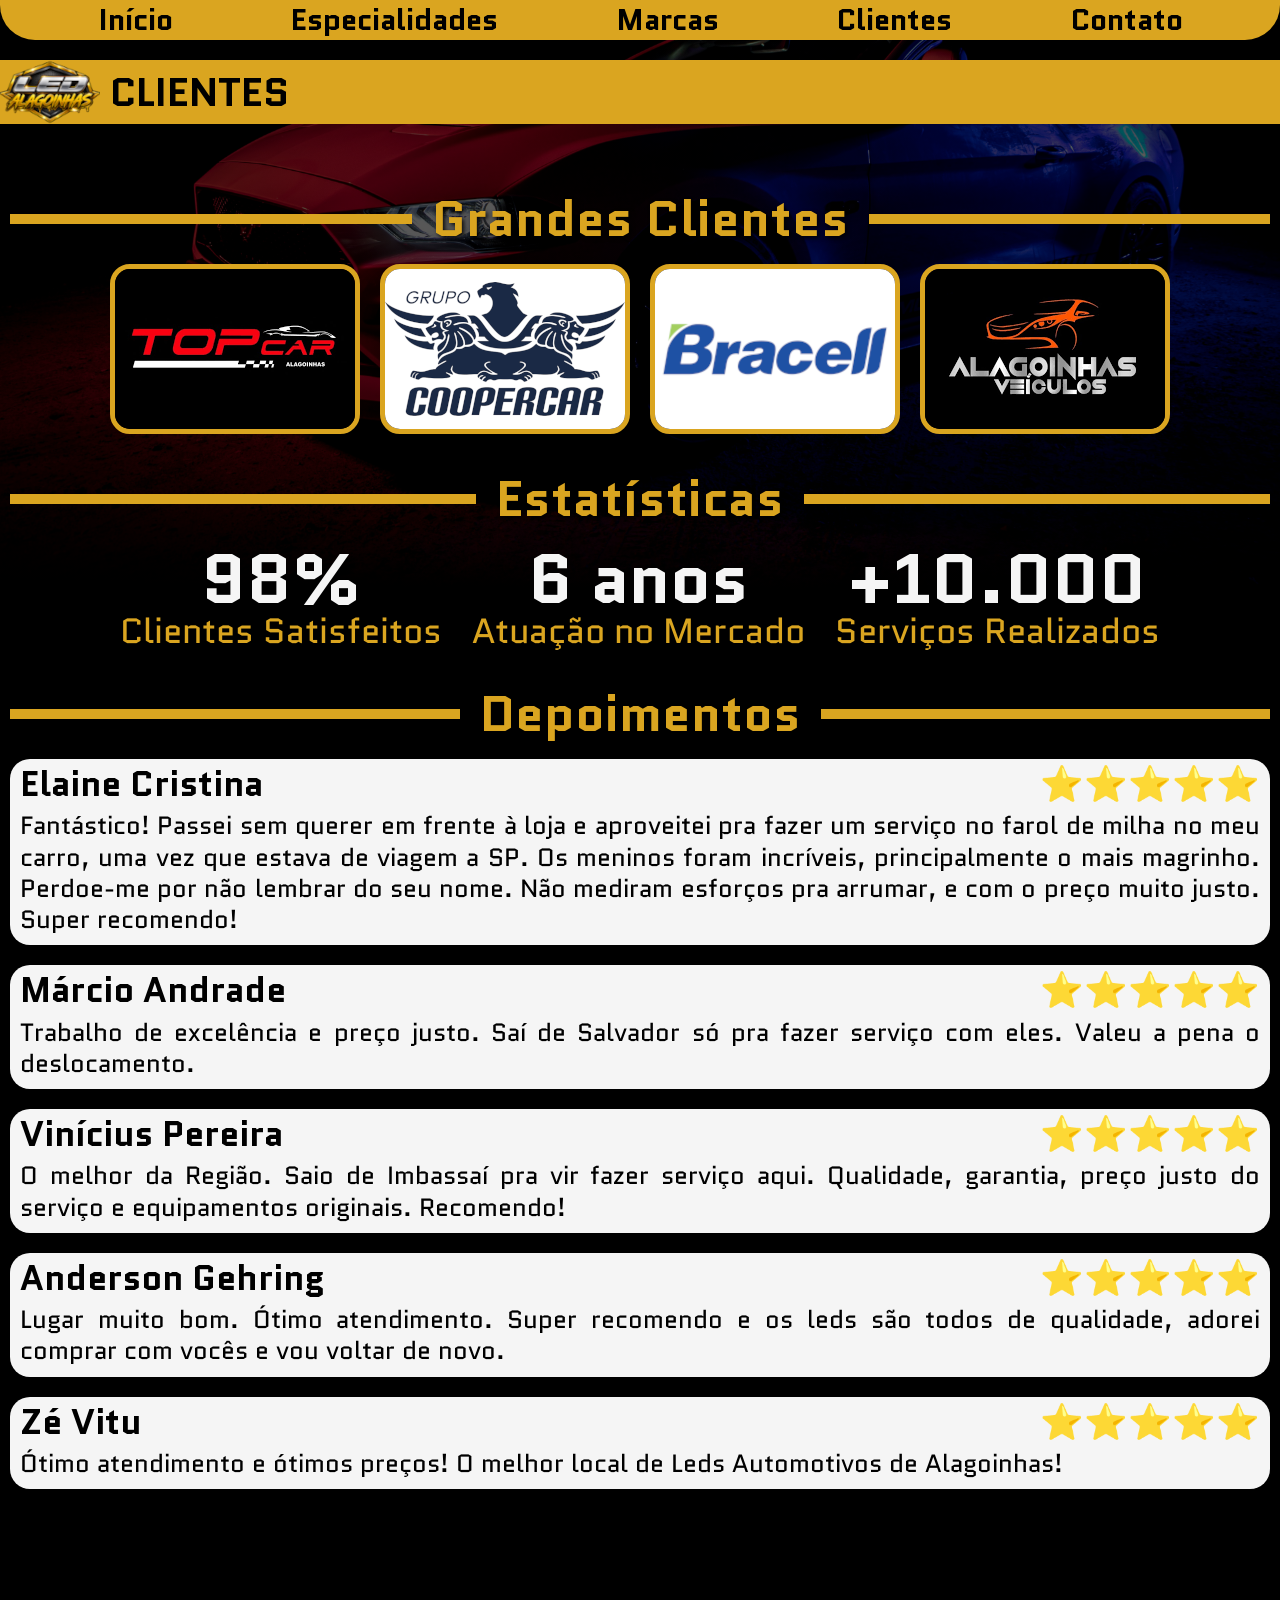
==== clientes.html @ 78540478 "Finalização Código" ====
<!DOCTYPE html>
<html lang="pt-br">
<head>
    <meta charset="UTF-8">
    <meta name="viewport" content="width=device-width, initial-scale=1.0">
    <title>LED Alagoinhas</title>
    <link rel="shortcut icon" href="favicon.ico" type="image/x-icon">
    <link rel="stylesheet" href="reset.css">
    <link rel="stylesheet" href="style.css">
    <link rel="stylesheet" href="clients.css">
    <link rel="stylesheet" href="https://fonts.googleapis.com/css2?family=Material+Symbols+Outlined:opsz,wght,FILL,GRAD@20..48,100..700,0..1,-50..200&icon_names=menu,thumb_up" />
</head>
<body>
    <header class="site-header">
        <nav class="site-header__menu-desktop">
            <li><a href="index.html" class="site-header__menu-desktop__link">Início</a></li>
            <li><a href="especialidades.html" class="site-header__menu-desktop__link">Especialidades</a></li>
            <li><a href="marcas.html" class="site-header__menu-desktop__link">Marcas</a></li>
            <li><a href="clientes.html" class="site-header__menu-desktop__link">Clientes</a></li>
            <li><a href="contato.html" class="site-header__menu-desktop__link">Contato</a></li>
        </nav>
        <input type="checkbox" id="menu-toggle" class="menu-checkbox">
        <label for="menu-toggle" class="site-header__menu-label">
            <span class="material-symbols-outlined" id="site-header__menu-icon" style="color: black;text-shadow: none">menu</span>
        </label>
        <nav class="site-header__menu">
            <label for="menu-toggle" class="site-header__close-btn">×</label>
            <li><a href="index.html" class="site-header__menu__link">Início</a></li>
            <li><a href="especialidades.html" class="site-header__menu__link">Especialidades</a></li>
            <li><a href="marcas.html" class="site-header__menu__link">Marcas</a></li>
            <li><a href="clientes.html" class="site-header__menu__link">Clientes</a></li>
            <li><a href="contato.html" class="site-header__menu__link">Contato</a></li>
        </nav>
        <div class="site-header__nav-title">
            <img class="site-header__logo-mini.png" src="assets/logo-mini.png" alt="Logo da LED Alagoinhas">
            <h1>CLIENTES</h1>
        </div>
    </header>
    <section class="clients">
        <div class="clients__title-container">
            <hr><h2>Grandes Clientes</h2><hr>
        </div>
        <div class="clients__logo-container">
            <img class="clients__logo" alt="Logo da Top Car Alagoinhas" src="assets/topcar.png">
            <img class="clients__logo" alt="Logo do Grupo Coopercar" src="assets/coopercar.png">
            <img class="clients__logo" alt="Logo da Bracell" src="assets/bracell.png">
            <img class="clients__logo" alt="Logo da Alagoinhas Veículos" src="assets/alagoinhas-veiculos.png">
        </div>
        <div class="clients__title-container">
            <hr><h2>Estatísticas</h2><hr>
        </div>
        <div class="clients__container-cards">
            <article class="clients__card">
                    <span class="clients__number">98%</span>
                    <p class="clients__text">Clientes Satisfeitos</p>
            </article>
            <article class="clients__card">
                    <span class="clients__number">6 anos</span>
                    <p class="clients__text">Atuação no Mercado</p>
            </article>
            <article class="clients__card">
                    <span class="clients__number">+10.000</span>
                    <p class="clients__text">Serviços Realizados</p>
            </article>
        </div>
        <div class="clients__title-container">
            <hr><h2>Depoimentos</h2><hr>
        </div>
        <div class="testimonial__container">
            <div class="testimonial__card">
                <div class="testimonial__card-title">
                    <h3>Elaine Cristina</h3>
                    <p>⭐⭐⭐⭐⭐</p>
                </div>
                <p>Fantástico! Passei sem querer em frente à loja e aproveitei pra fazer um serviço no farol de milha no meu carro, uma vez que estava de viagem a SP. Os meninos foram incríveis, principalmente o mais magrinho. Perdoe-me por não lembrar do seu nome. Não mediram esforços pra arrumar, e com o preço muito justo. Super recomendo!</p>
            </div>
            <div class="testimonial__card">
                <div class="testimonial__card-title">
                    <h3>Márcio Andrade</h3>
                    <p>⭐⭐⭐⭐⭐</p>
                </div>
                <p>Trabalho de excelência e preço justo. Saí de Salvador só pra fazer serviço com eles. Valeu a pena o deslocamento.</p>
            </div>
            <div class="testimonial__card">
                <div class="testimonial__card-title">
                    <h3>Vinícius Pereira</h3>
                    <p>⭐⭐⭐⭐⭐</p>
                </div>
                <p>O melhor da Região. Saio de Imbassaí pra vir fazer serviço aqui. Qualidade, garantia, preço justo do serviço e equipamentos originais. Recomendo!</p>
            </div>
            <div class="testimonial__card">
                <div class="testimonial__card-title">
                    <h3>Anderson Gehring</h3>
                    <p>⭐⭐⭐⭐⭐</p>
                </div>
                <p>Lugar muito bom. Ótimo atendimento. Super recomendo e os leds são todos de qualidade, adorei comprar com vocês e vou voltar de novo.</p>
            </div>
            <div class="testimonial__card">
                <div class="testimonial__card-title">
                    <h3>Zé Vitu</h3>
                    <p>⭐⭐⭐⭐⭐</p>
                </div>
                <p>Ótimo atendimento e ótimos preços! O melhor local de Leds Automotivos de Alagoinhas!</p>
            </div>
        </div>
    </section>
</body>
</html>
---- style.css ----
@import url('https://fonts.googleapis.com/css2?family=Quantico:ital,wght@0,400;0,700;1,400;1,700&display=swap');

.quantico-regular {
  font-family: "Quantico", sans-serif;
  font-weight: 400;
  font-style: normal;
}

.quantico-bold {
  font-family: "Quantico", sans-serif;
  font-weight: 700;
  font-style: normal;
}

.quantico-regular-italic {
  font-family: "Quantico", sans-serif;
  font-weight: 400;
  font-style: italic;
}

.quantico-bold-italic {
  font-family: "Quantico", sans-serif;
  font-weight: 700;
  font-style: italic;
}

.material-symbols-outlined {
  font-variation-settings:
  'FILL' 0,
  'wght' 400,
  'GRAD' 0,
  'opsz' 24
}

body {
    font-family: "Quantico";
    color: whitesmoke;
    font-size: 1.25em;
    background-color: black;
    background-image: linear-gradient(rgba(0, 0, 0, 0.5), rgba(0, 0, 0, 0.5)), url(assets/fundo-celular.png);
    background-repeat: no-repeat;
    background-size: contain;
    width: 100%;
    padding-bottom: 100px;
}

header {
    text-align: center;
    max-width: 1680px;
    margin: auto;
}

.menu-checkbox {
    display: none;
    margin-top: 50px;
}

.menu-checkbox:checked ~ .site-header__menu {
    display: block;
}

.menu-checkbox:checked ~ .site-header__menu-label {
    display: none;
}

.site-header__close-btn {
    position: absolute;
    top: 5px;
    right: 15px;
    font-size: 45px;
    color: goldenrod;
    cursor: pointer;
    text-shadow: 2px 2px 4px rgba(0, 0, 0, 0.9);
}

.site-header__menu-label {
    cursor: pointer;
    position: absolute;
    z-index: 3;
    top: 0;
    right: 0;
}

#site-header__menu-icon {
    color: #daa520;
    font-size: 48px;
    text-shadow: 2px 2px 4px rgba(0, 0, 0, 0.9);
    padding: 5px;
    position: absolute;
    z-index: 1;
    right: 0;
    top: 0;
}

.site-header__menu {
    background-color: rgba(0, 0, 0, 0.747);
    height: 100%;
    width: 100%;
    position: fixed;
    z-index: 2;
    display: none;
}

.site-header__menu li {
    padding: 15px 0;
    border-right: 5px solid goldenrod;
    margin: 15px 0;
}

.site-header__menu__link {
    text-decoration: none;
    color: goldenrod;
    text-shadow: 2px 2px 4px rgba(0, 0, 0, 0.9);
    font-size: 1.75em;
    font-weight: bold;
}

.site-header__menu li:hover{
    background-color: goldenrod;
}

.site-header__menu li:hover .site-header__menu__link {
    color: black;
    text-shadow: none;
}

.site-header__menu-desktop {
    display: none;
    background-color: goldenrod;
    border-radius: 0 0 35px 35px ;
    margin-bottom: 20px;
}

.site-header__menu-desktop li{
    list-style-type: none;
    padding: 5px 20px;
    text-align: center;
}

.site-header__menu-desktop li:hover{
    background-color: darkgoldenrod;
    border-radius: 15px;
}

.site-header__menu-desktop__link{
    text-decoration: none;
    color: black;
    font-size: 1.5em;
    font-weight: bold;
}

.site-header__menu-desktop li:hover .site-header__menu-desktop__link{
    color: whitesmoke;
}

.site-header__nav-title {
    background-color: goldenrod;
    display: flex;
    align-items: center;
    margin-bottom: 20px;
}

.site-header__nav-title h1{
    padding-left: 10px;
    color: black;
    font-size: 1.25em;
    font-weight: bold;
}

.site-header__text {
    font-size: 1.45em;
    text-align: center;
    text-shadow: 2px 2px 4px rgba(0, 0, 0, 0.9);
    padding: 5px;
}

.site-header__text strong{
    font-weight: bold;
    color:goldenrod;
}

.container-title {
    display: flex;
    margin: 30px 0 15px 0;
    align-items: center;
}

h2 {
    font-size: 1.2em;
    font-weight: bold;
    text-align: center;
    color: goldenrod;
    padding: 0 20px;
    text-shadow: 2px 2px 4px rgba(0, 0, 0, 0.9);
}

hr {
    width: 100%;
    border: 3px solid goldenrod;
    text-shadow: 2px 2px 4px rgba(0, 0, 0, 0.9);
}


section {
    text-align: center;
    padding: 10px;
    max-width: 1680px;
    margin: auto;
}

a {
    color: goldenrod;
}

a:hover {
    color: darkgoldenrod;
}

.specialties__container-cards {
    display: flex;
    flex-wrap: wrap;
    gap: 15px;
    justify-content: center;
}

.specialties__card{
    background-color: whitesmoke;
    color: black;
    font-weight: bold;
    border-radius: 15px;
    width: 160px;
    padding: 5px;
}

.contact__container-cards {
    display: flex;
    flex-wrap: wrap;
    justify-content: center;
}

.contact__card{
    background-color: goldenrod;
    color: black;
    font-weight: bold;
    border-radius: 10px;
    height: 75px;
    width: 300px;
    font-size: 2em;
    display: flex;
    align-items: center;
    align-content: center;
    justify-content: center;
    padding: 5px;
    margin: 10px;
}

.contact__card:hover{
    background-color: whitesmoke;
}

.specialties__card-texto {
    border-radius: 0 0 15px 15px;
}

.brands__container-logos{
    display: flex;
    flex-wrap: wrap;
    gap: 25px;
    justify-content: center;
    align-items: center;
    align-content: center;
    padding: 25px;
}

.clients__container-cards {
    display: flex;
    flex-wrap: wrap;
    font-size: 1.75em;
    justify-content: center;
    gap: 30px;
}

.clients__card {
    color: goldenrod;
}

.clients__number {
    color: whitesmoke;
    font-weight: bold;
    font-size: 2em;
}

.contact__link {
    text-decoration: none;
    color: black;
}

.button-more {
    background-color: goldenrod;
    border-radius: 5px;
    border: none;
    font-family: 'Quantico';
    font-size: 1.2em;
    font-weight: bold;
    width: 165px;
    padding: 5px 0;
    margin-top: 15px;
}

.button-more:hover {
    background-color: darkgoldenrod;
}

.button-more a {
    text-decoration: none;
    color: black;
}

@media screen and (min-width: 768px) {
    body {
    background-image:  linear-gradient(rgba(0, 0, 0, 0.5), rgba(0, 0, 0, 0.5)), url(assets/fundo-tablet.png);
    background-position: top center;
    background-size: contain;
    }

    .site-header__nav-title h1{
        font-size: 2em;
    }
}

@media screen and (min-width: 1024px) {
    body {
    background-image:  linear-gradient(rgba(0, 0, 0, 0.5), rgba(0, 0, 0, 0.5)), url(assets/fundo-desktop.png);
    background-position: top center;
    background-size: contain;
    }

    .site-header__menu-label {
        display: none;
    }
    .site-header__menu-desktop{
        display: flex;
        justify-content: space-evenly;
    }
}
---- clients.css ----
.clients__logo-container {
    display: flex;
    flex-wrap: wrap;
    gap: 20PX;
    align-items: center;
    justify-content: center;
}

.clients__logo-container img {
    border: 5px solid goldenrod;
    border-radius: 20px;
}

.clients__title-container {
    display: flex;
    align-items: center;
    justify-content: center;
    align-content: center;
    margin: 40px 0 20px 0;
}

.clients__title-container h2 {
    font-size: 2.5em;
    white-space: nowrap;
}

.clients__title-container hr {
    display: block;
    border: 5px solid goldenrod;
}



.testimonial__card {
    background-color: whitesmoke;
    color: black;
    text-align: justify;
    font-size: 1.25em;
    padding: 10px;
    margin-bottom: 20px;
    border-radius: 20px;
    line-height: 1.25em;
}

.testimonial__card-title {
    display: flex;
    justify-content: space-between;
    margin-bottom: 10px;
    font-weight: bold;
    font-size: 1.4em;
    align-items: center;
}
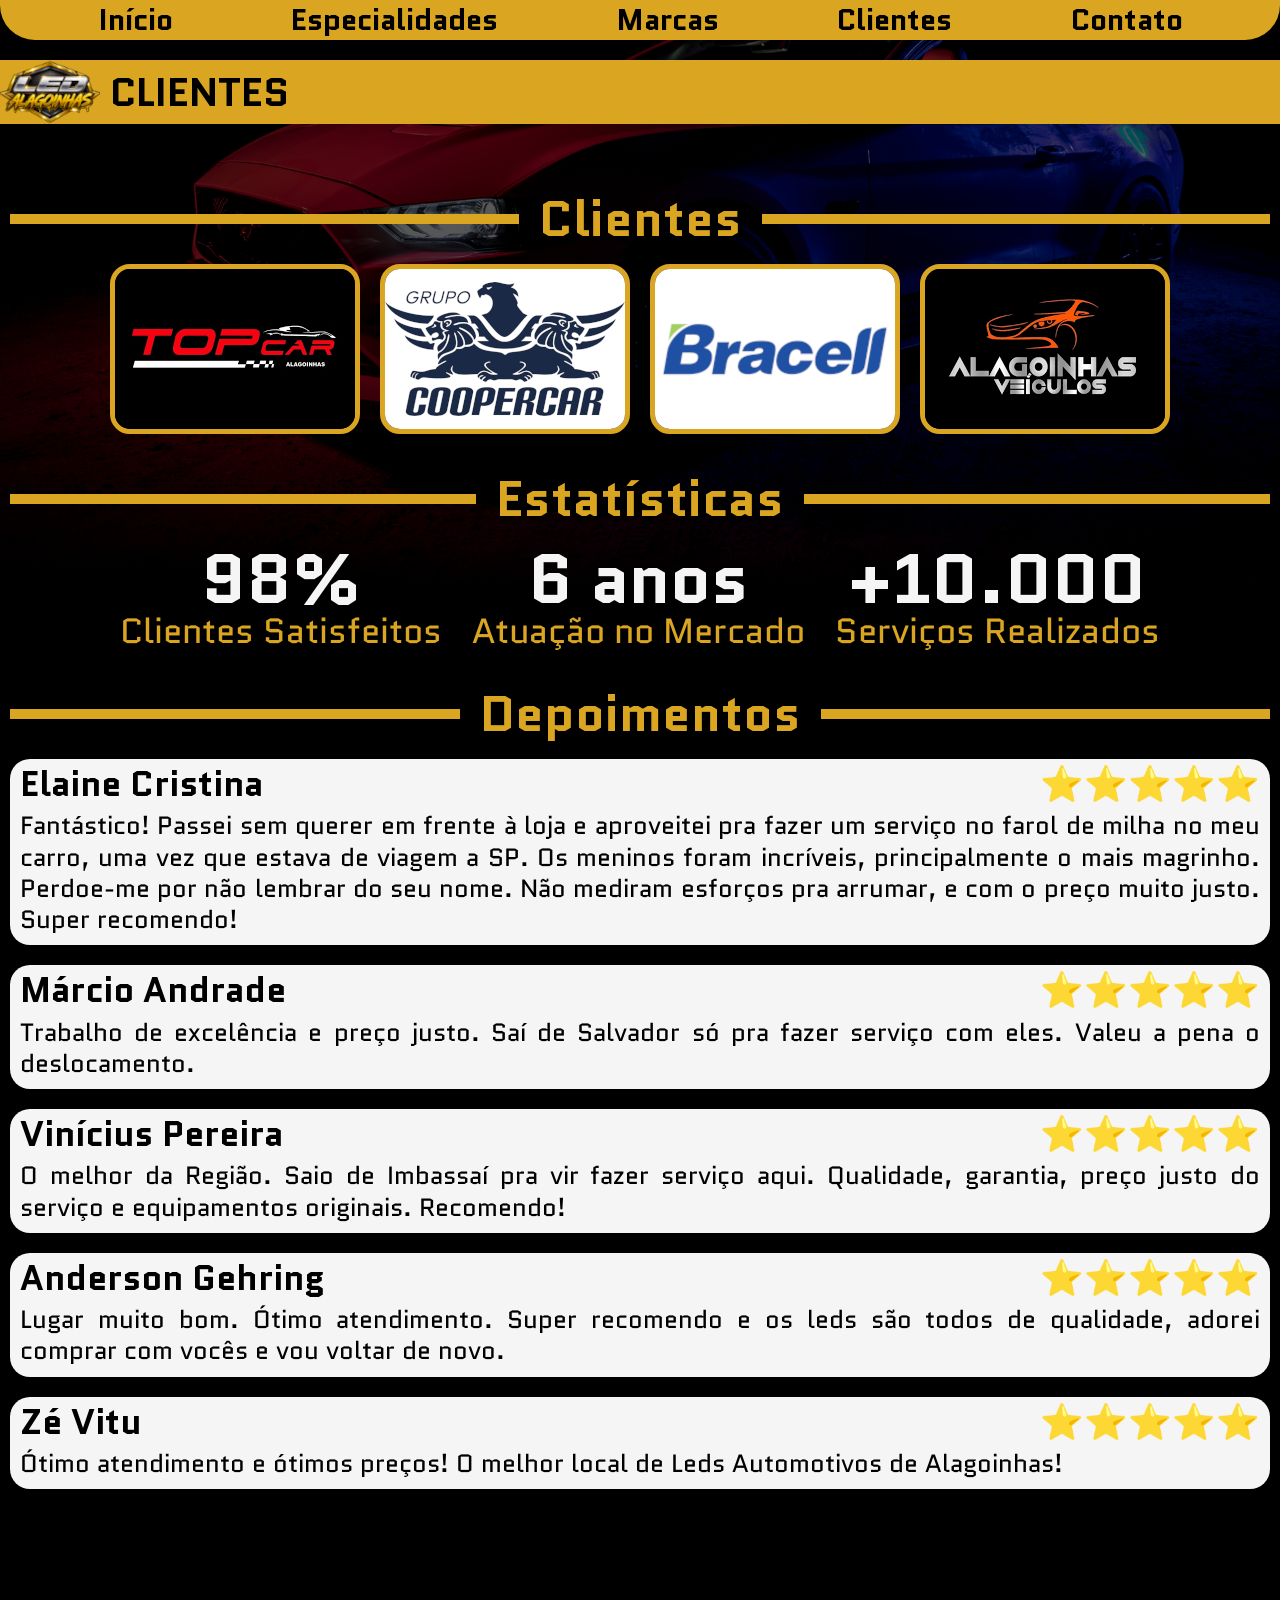
==== commit b682a0f3: "Correções" ====
--- a/clientes.html
+++ b/clientes.html
@@ -38,7 +38,7 @@
     </header>
     <section class="clients">
         <div class="clients__title-container">
-            <hr><h2>Grandes Clientes</h2><hr>
+            <hr><h2>Clientes</h2><hr>
         </div>
         <div class="clients__logo-container">
             <img class="clients__logo" alt="Logo da Top Car Alagoinhas" src="assets/topcar.png">
--- a/clients.css
+++ b/clients.css
@@ -21,7 +21,6 @@
 
 .clients__title-container h2 {
     font-size: 2.5em;
-    white-space: nowrap;
 }
 
 .clients__title-container hr {
